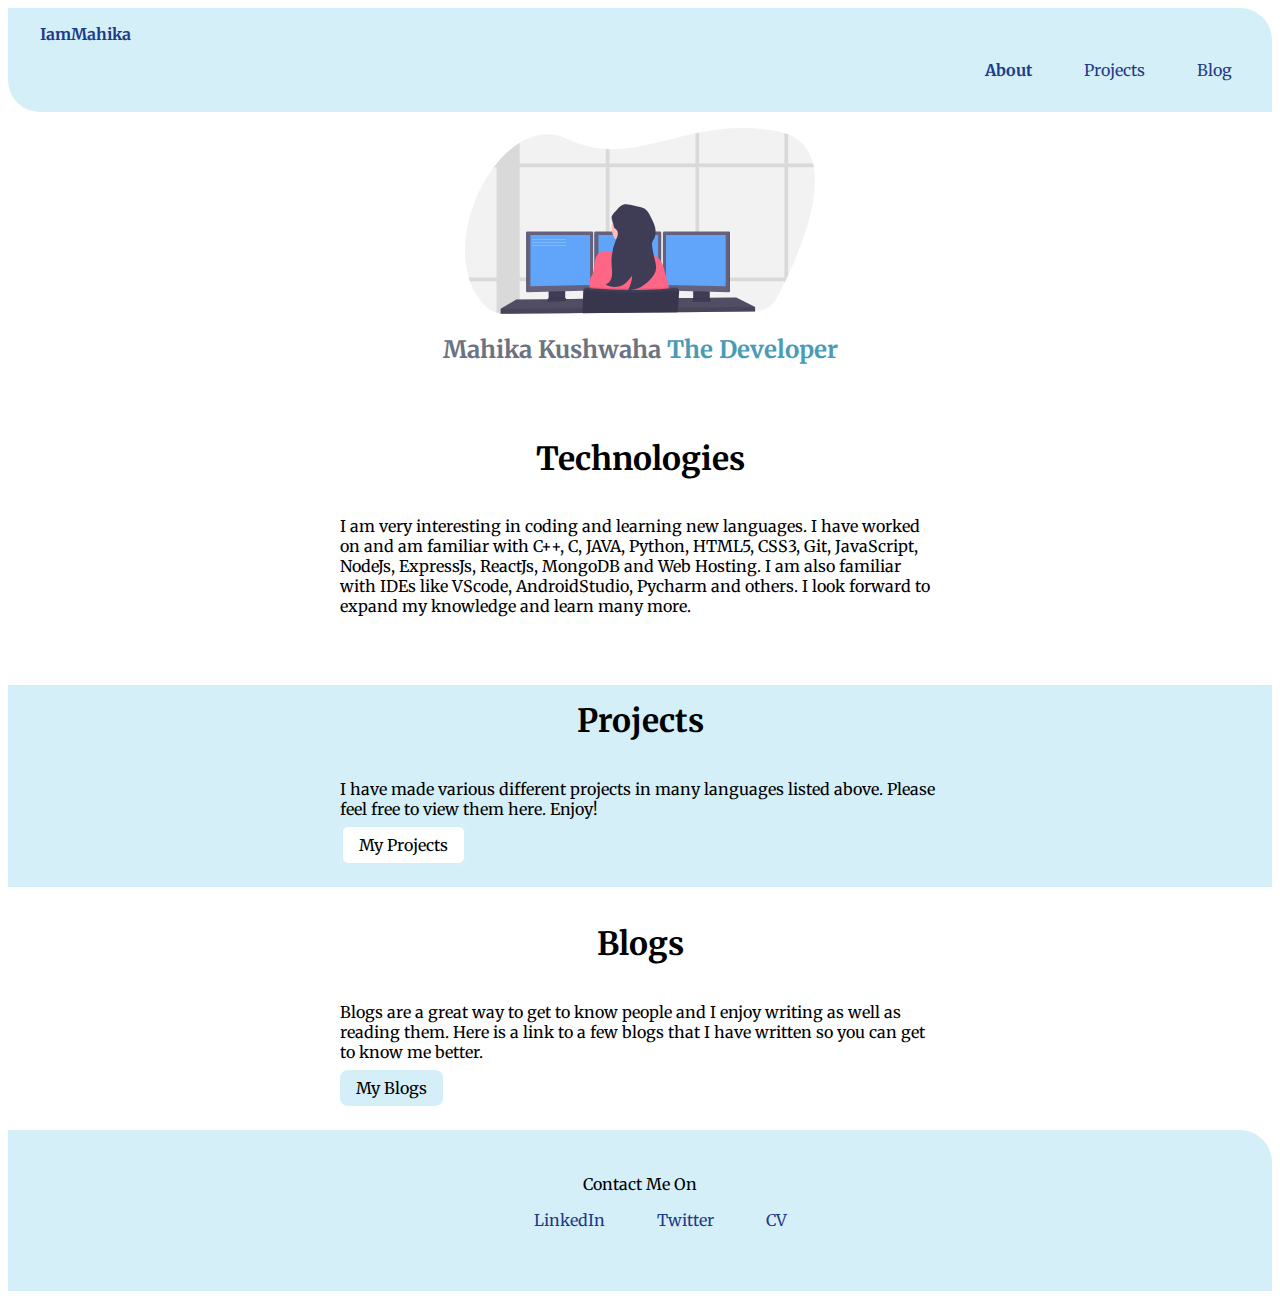
==== index.html @ f18d44a1 "docs: contact details added" ====
<!DOCTYPE html>
<html lang="en">
<head>
    <meta charset="UTF-8">
    <meta http-equiv="X-UA-Compatible" content="IE=edge">
    <meta name="viewport" content="width=device-width, initial-scale=1.0">
    <link href="styles.css" rel="stylesheet"/>
    <title>Mahika's Portfolio</title>
</head>
<body>
 
    <nav class="navigation">
        <div class="nav-brand">
            <a class="link" href="/">IamMahika</a>
        </div>
        <ul class="list-non-bullet nav-allignment">
            <li class="list-inline">
                <a class="link link-active" href="/index.html">About</a>
            </li>
            <li class="list-inline">
                <a class="link" href="/projects.html">Projects</a>
            </li>
            <li class="list-inline">
                <a class="link" href="/blog.html">Blog</a>
            </li>
        </ul>
    </nav>

    <header class="hero">
        <img class="hero-img" src="images/image1.svg"/>
        <h2 class="hero-heading">Mahika Kushwaha 
            <span class="heading-inverted">The Developer</span>
        </h2>
    </header>

    <section class="section">
        <div class="container container-centre">
        <h1>Technologies</h1>
        <p>I am very interesting in coding and learning new languages. I have worked on and am familiar with  C++, C, JAVA, Python, HTML5, CSS3, Git, JavaScript, NodeJs, ExpressJs, 
            ReactJs, MongoDB and Web Hosting. I am also familiar with IDEs like VScode, AndroidStudio, Pycharm and others. I look forward to expand my knowledge and learn many more.</p>
        </div>
    </section>
    <section class="section ow">
        <div class="container container-centre">
        <h1>Projects</h1>
        <p>I have made various different projects in many languages listed above. Please feel free to view them here. Enjoy!</p>
        <a class="link link-secondary" href="/projects.html"> My Projects</a>
        </div>
    </section>
    <section class="section">
        <div class="container container-centre">
        <h1>Blogs</h1>
        <p>Blogs are a great way to get to know people and I enjoy writing as well as reading them. Here is a link to a few blogs that 
            I have written so you can get to know me better.</p>
            <a class="link link-primary" href="/blog.html">My Blogs</a>
        </div>
    </section>

    <footer class="footer">
        <div class="footer-header">Contact Me On</div>
        <ul class="list-non-bullet">
            <li class="list-inline"><a class="link" href="/https://www.linkedin.com/in/mahikakushwaha/" >LinkedIn</a></li>
            <li class="list-inline"><a class="link" href="/" >Twitter</a></li>
            <li class="list-inline"><a class="link" href="/" >CV </a></li>
        </ul>
    </footer>
    

</body>
</html>
---- styles.css ----
@import url('https://fonts.googleapis.com/css2?family=Merriweather&display=swap');
:root{
    --primary-color:rgb(213, 239, 248);
    --dark-grey: #6b7280;
    --off-white: #F3F4F6;
    --light-bluee: #DBEAFE;
    --proper-white: white;
}
body{
    font-family: 'Merriweather';
}
.container{
    padding-left:1rem;
    padding-right:1rem;
    padding-bottom: 2rem;
}

.container-centre{
    max-width:600px;
    margin:auto;
}

.link{
    text-decoration: none;
    padding: 0.5rem 1rem;
    color: #1E3A8A;
}

.link-primary{
    background-color: var(--primary-color);
    border-radius: 0.5rem;
    color:black;
}

.link-secondary{
    border-radius:0.5rem;
    border: 3px solid var(--primary-color);
    color: black;
    background-color: var(--proper-white);

}

.list-non-bullet{
    list-style: none;
}

.list-inline{
    display:inline;
    padding: 0rem 0.5rem;
}

.navigation{
    background-color: var(--primary-color);
    color:rgb(173, 169, 169);
    border-top-right-radius: 2rem;
    border-bottom-left-radius: 2rem;
    padding:1rem;
}

.navigation .nav-brand{
    font-weight: bold;
    color: black;
}

.navigation .nav-allignment{
    text-align: right;
}

.navigation .link-active{
    font-weight: bold;
}

nav{
    display:block;
}

.hero{
    padding: 1rem;
    text-align: center;
}

.hero .hero-img{
    max-width: 350px;
    display: block;
    margin:auto;

}

.hero .hero-heading {
    color: var(--dark-grey);
}

.hero .heading-inverted{
    color: rgb(73, 155, 182);
}

.section h1{
     text-align: center;
     padding: 1rem;
}

.ow{
    background-color: var(--primary-color);
}

.footer{
    background-color: var(--primary-color);
    padding: 2.8rem 1rem;
    text-align: center;
    border-top-right-radius: 2rem ;
    text-align: center;
}
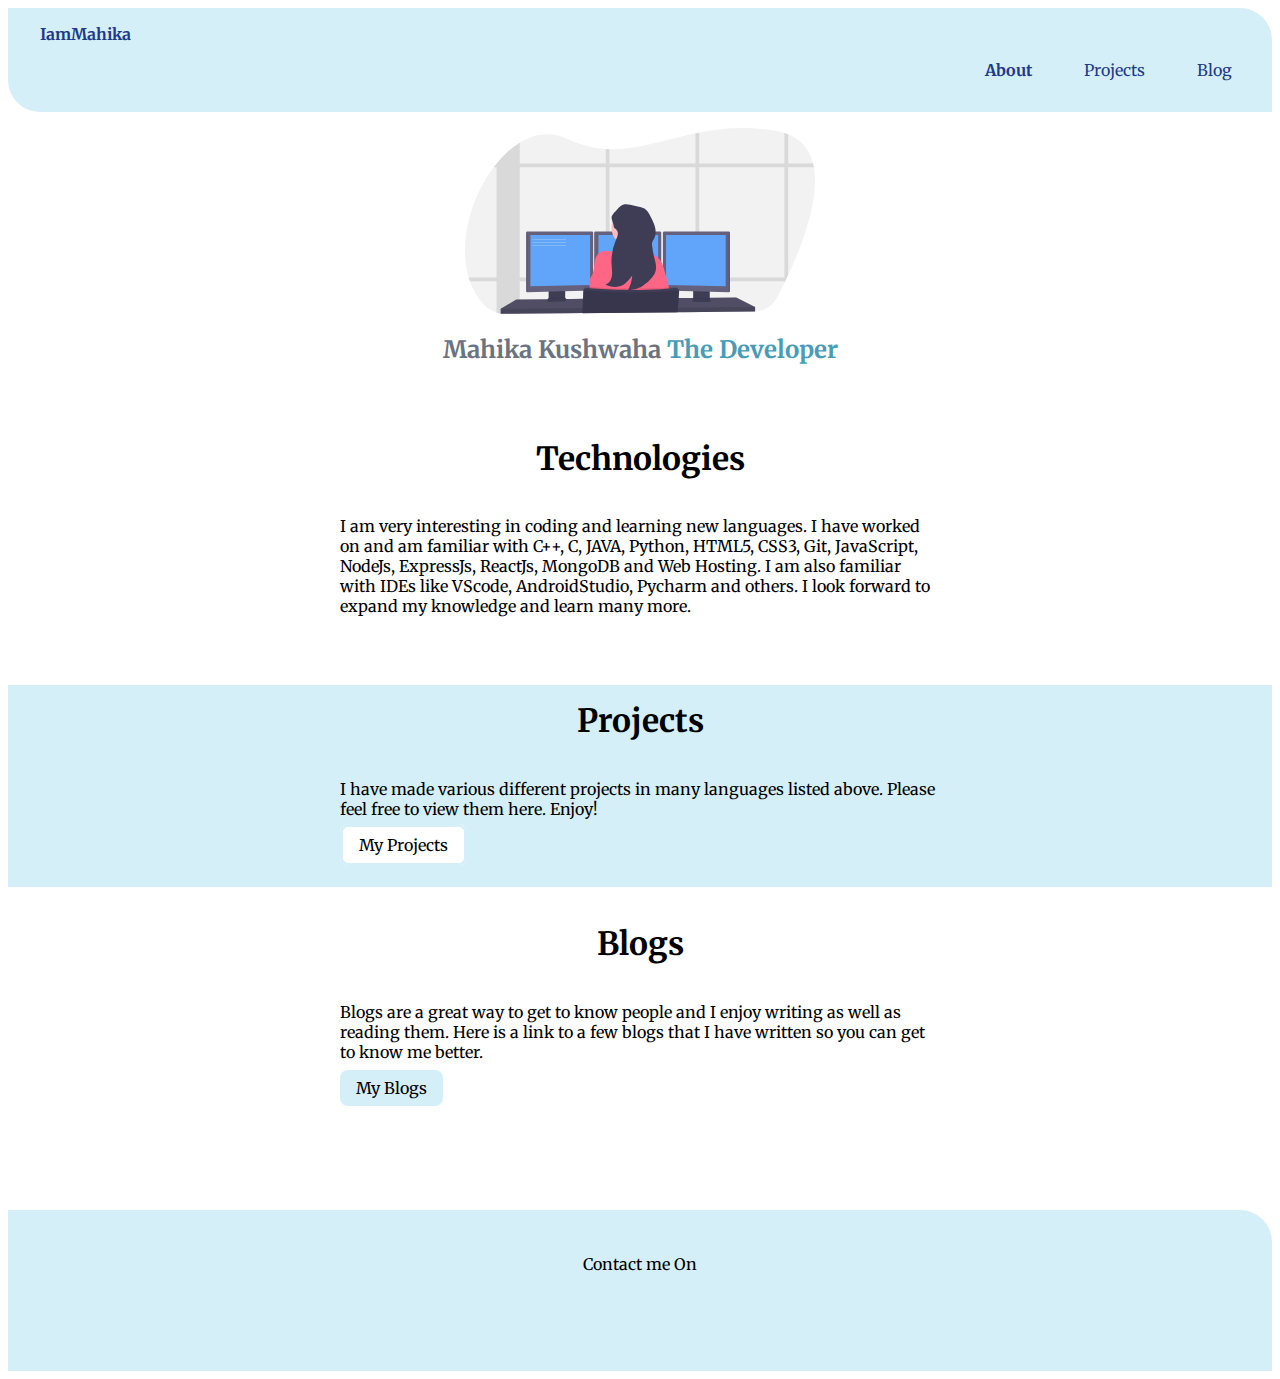
==== commit b92057b4: "footer: added new images" ====
--- a/index.html
+++ b/index.html
@@ -15,13 +15,13 @@
         </div>
         <ul class="list-non-bullet nav-allignment">
             <li class="list-inline">
-                <a class="link link-active" href="/index.html">About</a>
+                <a class="link link-active navHover" href="/index.html">About</a>
             </li>
             <li class="list-inline">
-                <a class="link" href="/projects.html">Projects</a>
+                <a class="link navHover" href="/projects.html">Projects</a>
             </li>
             <li class="list-inline">
-                <a class="link" href="/blog.html">Blog</a>
+                <a class="link navHover" href="/blog.html">Blog</a>
             </li>
         </ul>
     </nav>
@@ -44,7 +44,7 @@
         <div class="container container-centre">
         <h1>Projects</h1>
         <p>I have made various different projects in many languages listed above. Please feel free to view them here. Enjoy!</p>
-        <a class="link link-secondary" href="/projects.html"> My Projects</a>
+        <a class="link link-secondary linkhover" href="/projects.html"> My Projects</a>
         </div>
     </section>
     <section class="section">
@@ -52,16 +52,25 @@
         <h1>Blogs</h1>
         <p>Blogs are a great way to get to know people and I enjoy writing as well as reading them. Here is a link to a few blogs that 
             I have written so you can get to know me better.</p>
-            <a class="link link-primary" href="/blog.html">My Blogs</a>
+            <a class="link link-primary linkhover" href="/blog.html">My Blogs</a>
         </div>
     </section>
 
     <footer class="footer">
-        <div class="footer-header">Contact Me On</div>
+        <div class="footer-header">Contact me On</div>
         <ul class="list-non-bullet">
-            <li class="list-inline"><a class="link" href="/https://www.linkedin.com/in/mahikakushwaha/" >LinkedIn</a></li>
-            <li class="list-inline"><a class="link" href="/" >Twitter</a></li>
-            <li class="list-inline"><a class="link" href="/" >CV </a></li>
+            <li class="list-inline">
+                <a class="link " href="https://www.linkedin.com/in/mahikakushwaha/" target="_blank" >
+                </a>
+            </li>
+            <li class="list-inline">
+                <a class="link " href="/" target="_blank" >
+                </a>
+            </li>
+            <li class="list-inline">
+                <a class="link" href="/" target="_blank">
+                </a>
+            </li>
         </ul>
     </footer>
     
--- a/styles.css
+++ b/styles.css
@@ -38,6 +38,11 @@
     color: black;
     background-color: var(--proper-white);
 
+}
+
+.linkhover:hover{
+    background-color: rgb(243, 200, 145);
+    border-radius: 10px;
 }
 
 .list-non-bullet{
@@ -108,5 +113,10 @@
     padding: 2.8rem 1rem;
     text-align: center;
     border-top-right-radius: 2rem ;
-    text-align: center;
+    margin-top: 5rem;
+}
+
+.navHover:hover{
+    text-decoration: underline 0.2rem;
+
 }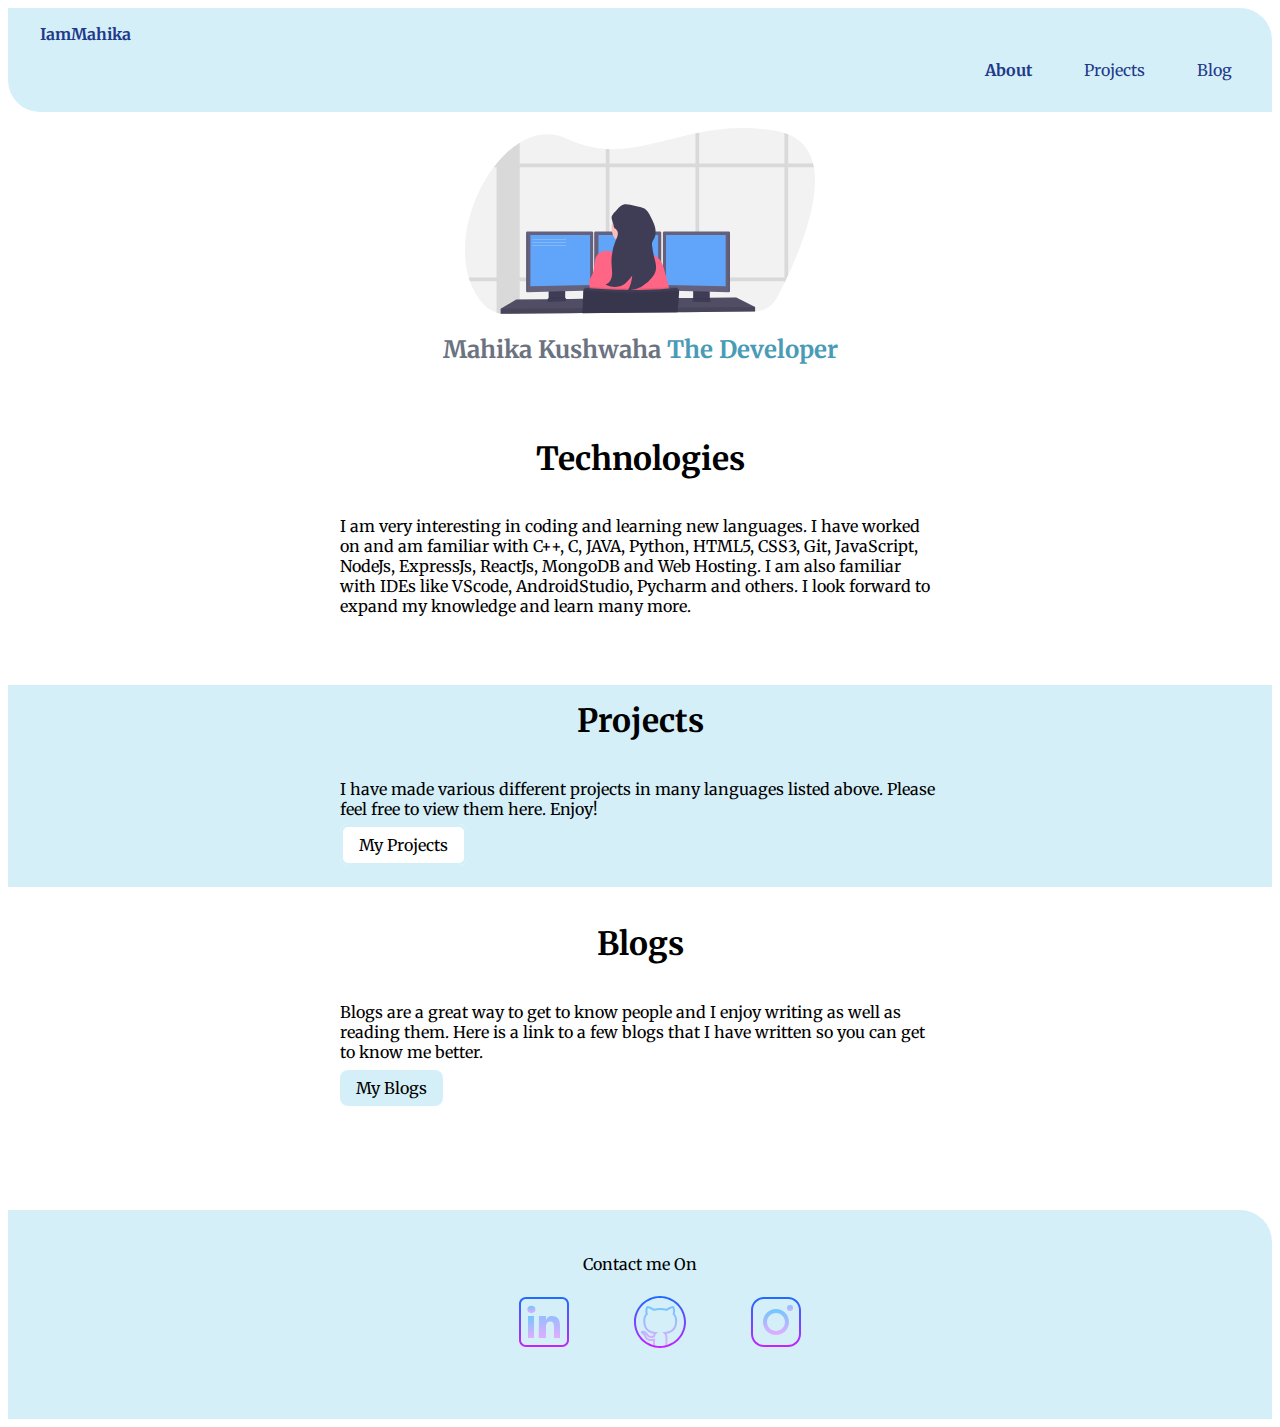
==== commit 511374f5: "footer: updated link" ====
--- a/index.html
+++ b/index.html
@@ -61,14 +61,17 @@
         <ul class="list-non-bullet">
             <li class="list-inline">
                 <a class="link " href="https://www.linkedin.com/in/mahikakushwaha/" target="_blank" >
+                    <img src="images/imagelinkedin.svg" alt="Link to LinkedIn">
                 </a>
             </li>
             <li class="list-inline">
-                <a class="link " href="/" target="_blank" >
+                <a class="link " href="https://github.com/xx-Mahika-xx" target="_blank" >
+                    <img src="images/imagegithub.svg" alt="Link to Github">
                 </a>
             </li>
             <li class="list-inline">
-                <a class="link" href="/" target="_blank">
+                <a class="link" href="https://www.instagram.com/mahika.28/" target="_blank">
+                    <img src="images/imageinsta.svg" alt="Link to Instagram">
                 </a>
             </li>
         </ul>
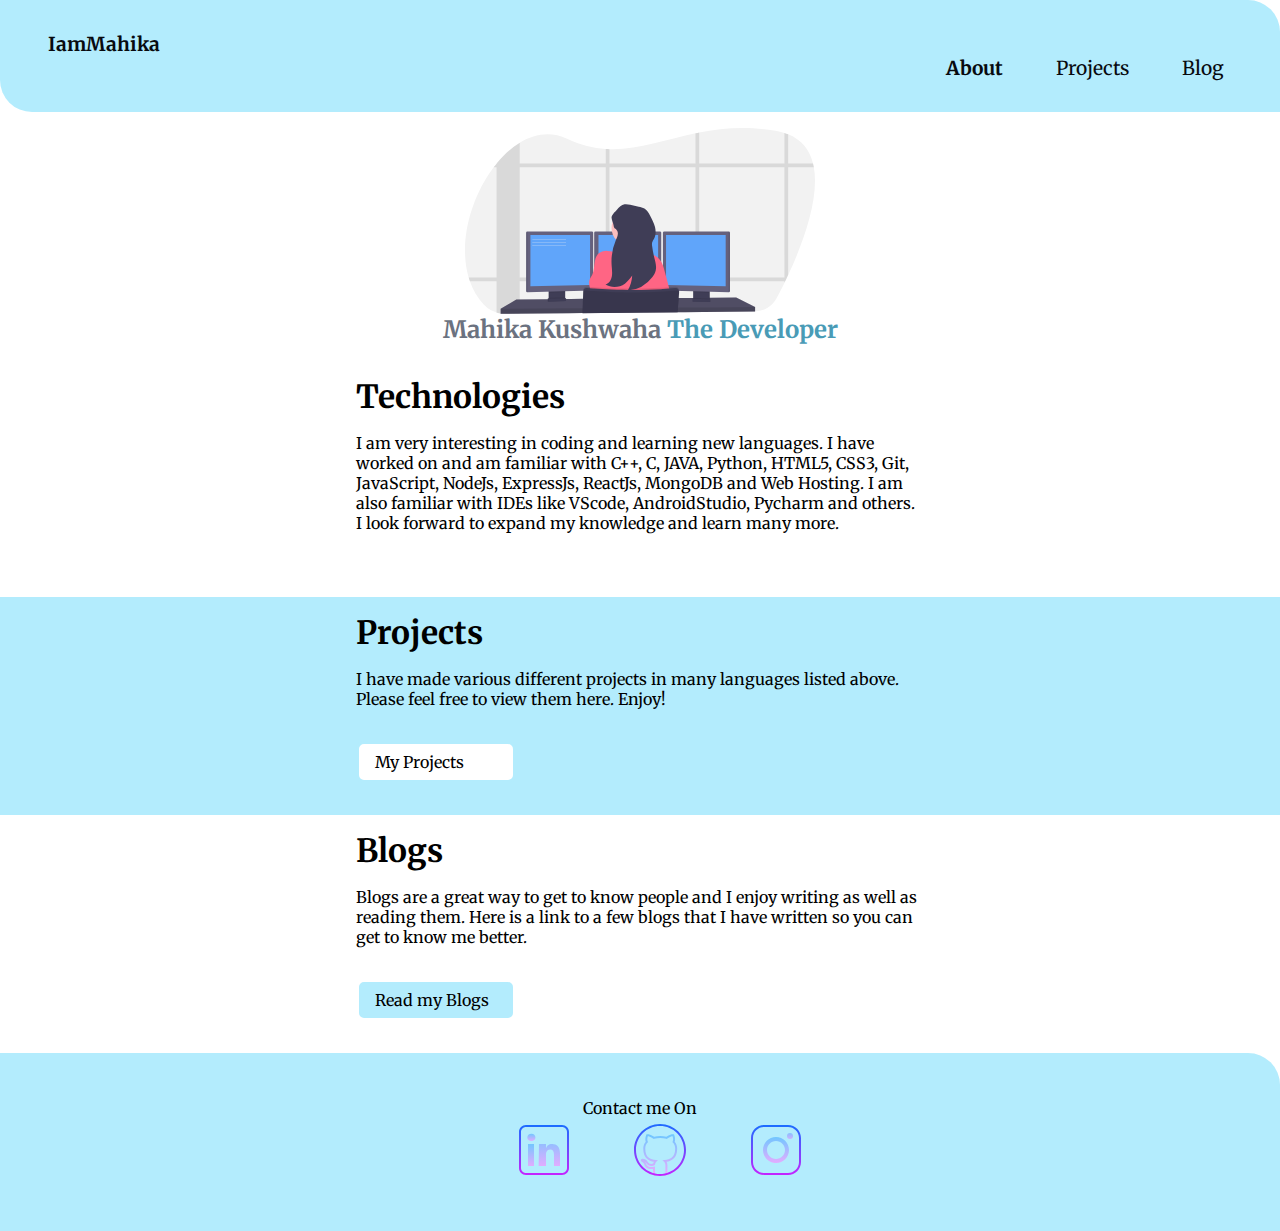
==== commit e1656a13: "updated css" ====
--- a/index.html
+++ b/index.html
@@ -36,23 +36,23 @@
     <section class="section">
         <div class="container container-centre">
         <h1>Technologies</h1>
-        <p>I am very interesting in coding and learning new languages. I have worked on and am familiar with  C++, C, JAVA, Python, HTML5, CSS3, Git, JavaScript, NodeJs, ExpressJs, 
+        <p style="margin-bottom: 2rem">I am very interesting in coding and learning new languages. I have worked on and am familiar with  C++, C, JAVA, Python, HTML5, CSS3, Git, JavaScript, NodeJs, ExpressJs, 
             ReactJs, MongoDB and Web Hosting. I am also familiar with IDEs like VScode, AndroidStudio, Pycharm and others. I look forward to expand my knowledge and learn many more.</p>
         </div>
     </section>
     <section class="section ow">
         <div class="container container-centre">
         <h1>Projects</h1>
-        <p>I have made various different projects in many languages listed above. Please feel free to view them here. Enjoy!</p>
+        <p style="margin-bottom: 2rem">I have made various different projects in many languages listed above. Please feel free to view them here. Enjoy!</p>
         <a class="link link-secondary linkhover" href="/projects.html"> My Projects</a>
         </div>
     </section>
     <section class="section">
         <div class="container container-centre">
         <h1>Blogs</h1>
-        <p>Blogs are a great way to get to know people and I enjoy writing as well as reading them. Here is a link to a few blogs that 
+        <p style="margin-bottom: 2rem">Blogs are a great way to get to know people and I enjoy writing as well as reading them. Here is a link to a few blogs that 
             I have written so you can get to know me better.</p>
-            <a class="link link-primary linkhover" href="/blog.html">My Blogs</a>
+            <a class="link link-primary linkhover" href="/blog.html">Read my Blogs</a>
         </div>
     </section>
 
--- a/styles.css
+++ b/styles.css
@@ -1,10 +1,15 @@
 @import url('https://fonts.googleapis.com/css2?family=Merriweather&display=swap');
 :root{
-    --primary-color:rgb(213, 239, 248);
+    --primary-color:rgb(179, 236, 253);
     --dark-grey: #6b7280;
     --off-white: #F3F4F6;
     --light-bluee: #DBEAFE;
     --proper-white: white;
+}
+
+*{
+    box-sizing: border-box;
+    margin: 0;
 }
 body{
     font-family: 'Merriweather';
@@ -23,13 +28,17 @@
 .link{
     text-decoration: none;
     padding: 0.5rem 1rem;
-    color: #1E3A8A;
+    color: #080a0f;
+    font-size: 100%;
 }
 
 .link-primary{
     background-color: var(--primary-color);
     border-radius: 0.5rem;
+    border: 3px solid var(--proper-white);
     color:black;
+    width: 10rem;
+    display: block;
 }
 
 .link-secondary{
@@ -37,7 +46,8 @@
     border: 3px solid var(--primary-color);
     color: black;
     background-color: var(--proper-white);
-
+    width: 10rem;
+    display: block;
 }
 
 .linkhover:hover{
@@ -56,14 +66,15 @@
 
 .navigation{
     background-color: var(--primary-color);
-    color:rgb(173, 169, 169);
+    color:rgb(231, 205, 205);
     border-top-right-radius: 2rem;
     border-bottom-left-radius: 2rem;
-    padding:1rem;
+    padding: 2rem;
+    font-size: 120%;
 }
 
 .navigation .nav-brand{
-    font-weight: bold;
+    font-weight: bolder;
     color: black;
 }
 
@@ -100,8 +111,8 @@
 }
 
 .section h1{
-     text-align: center;
-     padding: 1rem;
+  padding-top: 1rem;
+  padding-bottom: 1rem;
 }
 
 .ow{
@@ -113,7 +124,7 @@
     padding: 2.8rem 1rem;
     text-align: center;
     border-top-right-radius: 2rem ;
-    margin-top: 5rem;
+    
 }
 
 .navHover:hover{
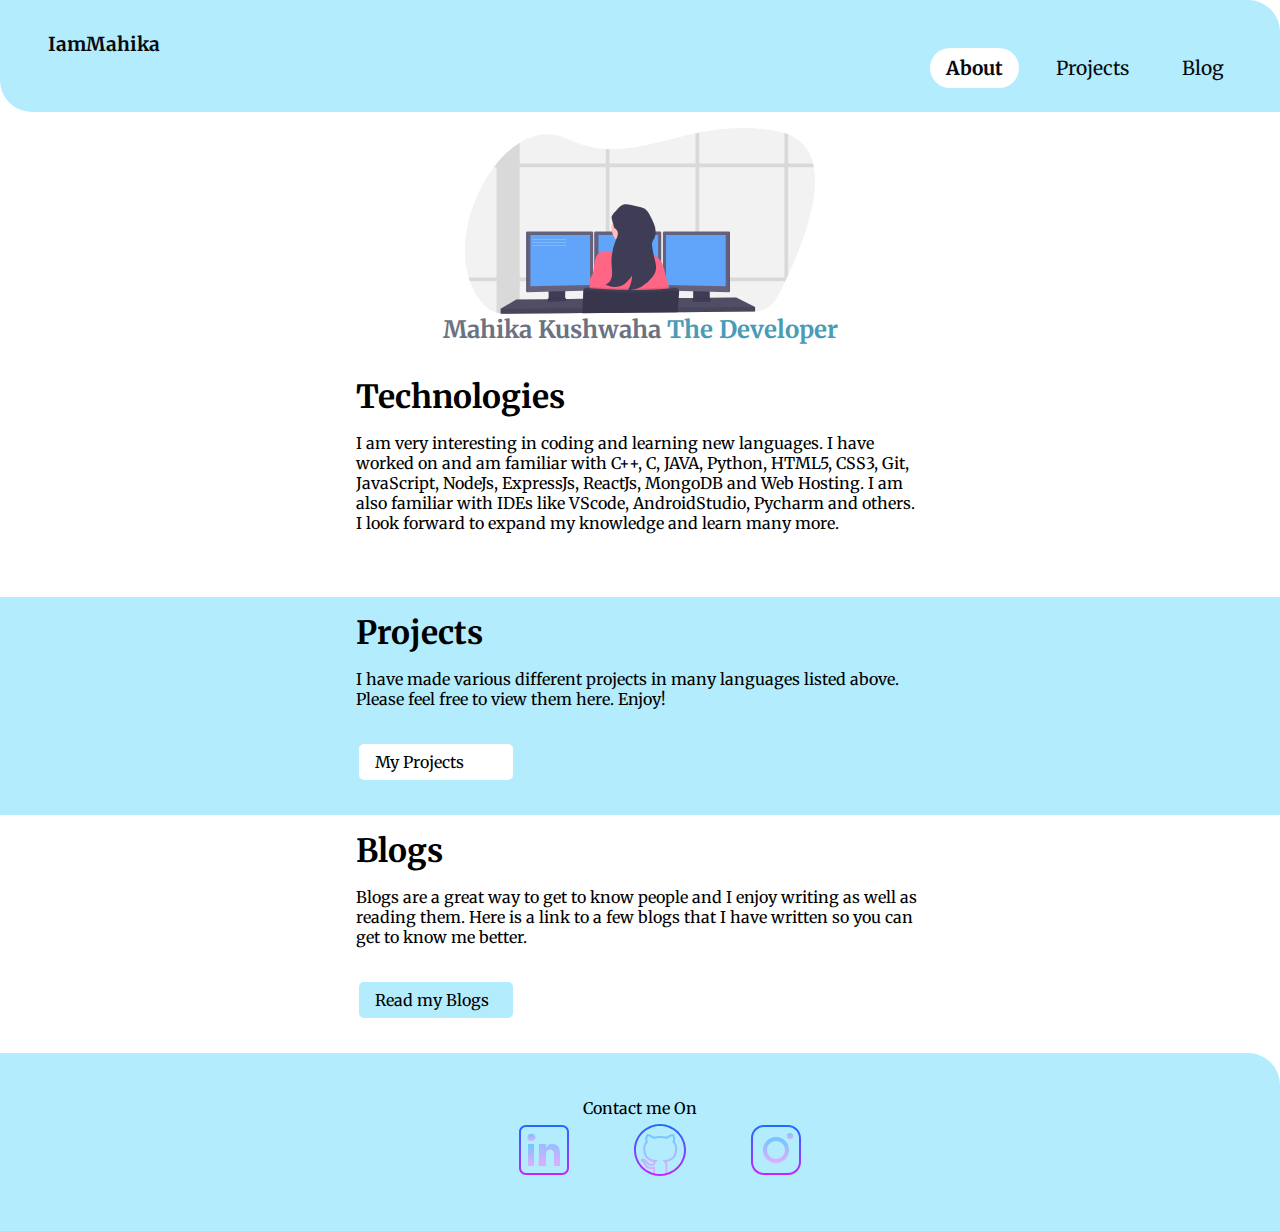
==== commit a616d132: "docs: updated  css" ====
--- a/index.html
+++ b/index.html
@@ -13,7 +13,7 @@
         <div class="nav-brand">
             <a class="link" href="/">IamMahika</a>
         </div>
-        <ul class="list-non-bullet nav-allignment">
+        <ul class="list-non-bullet nav-allignment flexing">
             <li class="list-inline">
                 <a class="link link-active navHover" href="/index.html">About</a>
             </li>
--- a/styles.css
+++ b/styles.css
@@ -63,7 +63,13 @@
     display:inline;
     padding: 0rem 0.5rem;
 }
-
+@media screen and (max-width: 650px)
+{
+.flexing {
+    display: flex;
+    flex-direction: column;
+    padding: auto;
+}}
 .navigation{
     background-color: var(--primary-color);
     color:rgb(231, 205, 205);
@@ -84,6 +90,8 @@
 
 .navigation .link-active{
     font-weight: bold;
+    background-color: white;
+    border-radius: 2rem;
 }
 
 nav{
@@ -129,5 +137,8 @@
 
 .navHover:hover{
     text-decoration: underline 0.2rem;
+    background-color: white;
+    border-radius: 2rem;
 
-}+}
+
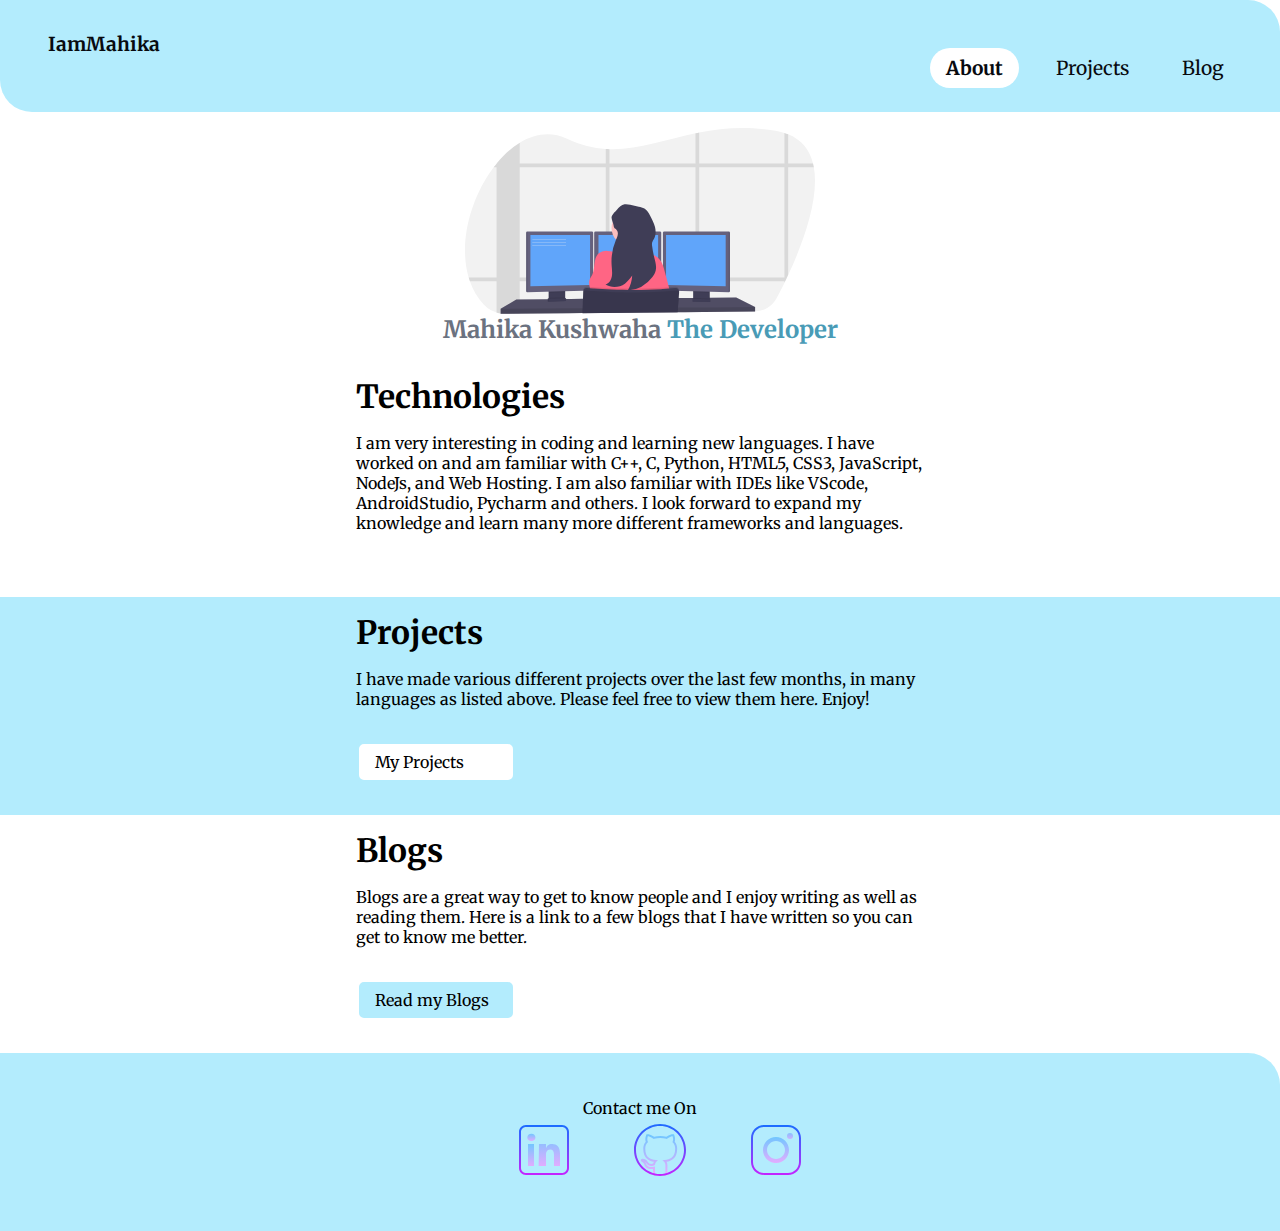
==== commit 098ae76d: "docs: added project" ====
--- a/index.html
+++ b/index.html
@@ -36,14 +36,15 @@
     <section class="section">
         <div class="container container-centre">
         <h1>Technologies</h1>
-        <p style="margin-bottom: 2rem">I am very interesting in coding and learning new languages. I have worked on and am familiar with  C++, C, JAVA, Python, HTML5, CSS3, Git, JavaScript, NodeJs, ExpressJs, 
-            ReactJs, MongoDB and Web Hosting. I am also familiar with IDEs like VScode, AndroidStudio, Pycharm and others. I look forward to expand my knowledge and learn many more.</p>
+        <p style="margin-bottom: 2rem">I am very interesting in coding and learning new languages. I have worked on and am familiar with  C++, C, Python, HTML5, CSS3, JavaScript, NodeJs, 
+            and Web Hosting. I am also familiar with IDEs like VScode, AndroidStudio, Pycharm and others. I look forward to expand my knowledge and learn many more different frameworks and 
+            languages.</p>
         </div>
     </section>
     <section class="section ow">
         <div class="container container-centre">
         <h1>Projects</h1>
-        <p style="margin-bottom: 2rem">I have made various different projects in many languages listed above. Please feel free to view them here. Enjoy!</p>
+        <p style="margin-bottom: 2rem">I have made various different projects over the last few months, in many languages as listed above. Please feel free to view them here. Enjoy!</p>
         <a class="link link-secondary linkhover" href="/projects.html"> My Projects</a>
         </div>
     </section>
